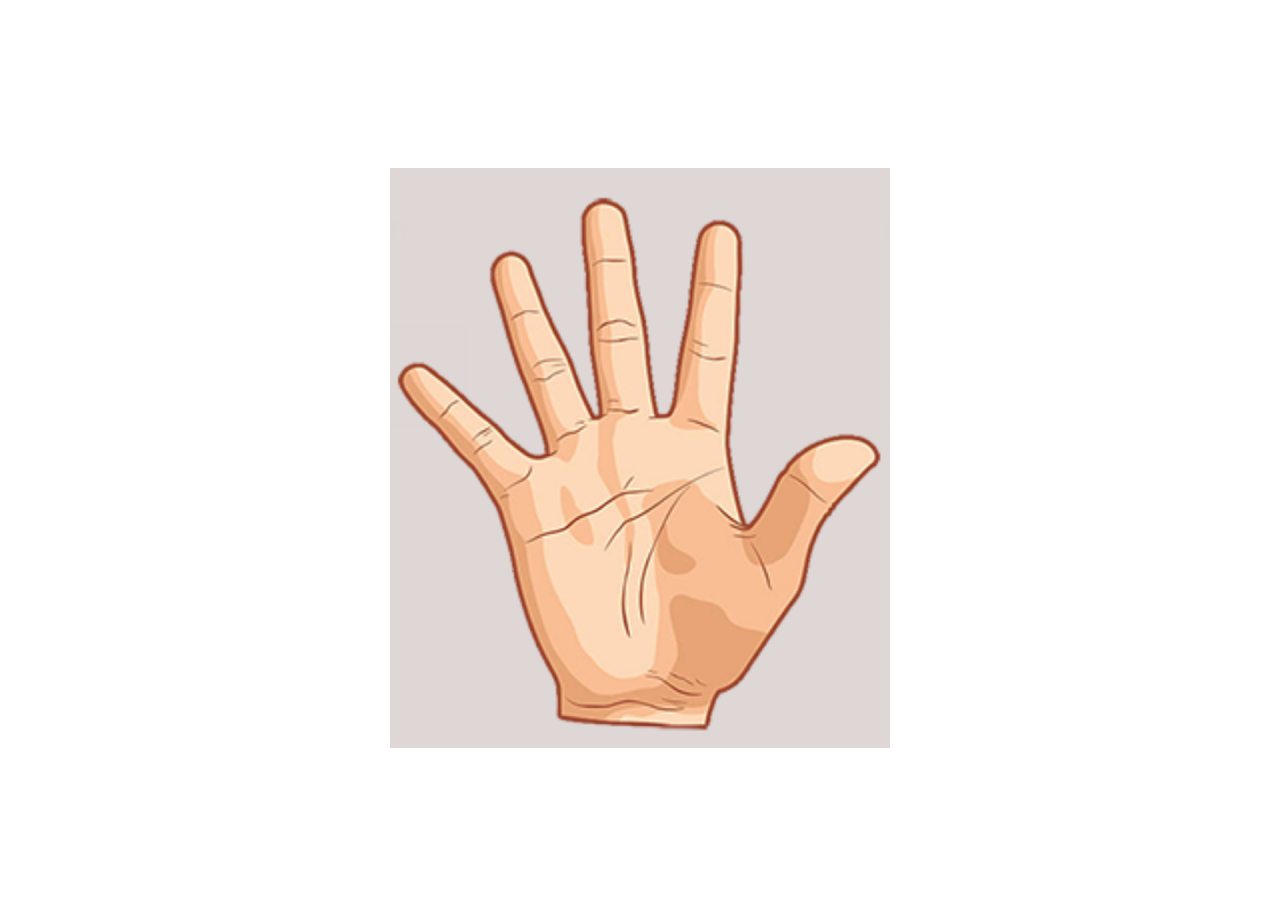
==== index.html @ 716fcd64 "ready for github page" ====
<!DOCTYPE html>
<html lang="en">
<head>
    <meta charset="UTF-8">
    <meta http-equiv="X-UA-Compatible" content="IE=edge">
    <meta name="viewport" content="width=device-width, initial-scale=1.0">
    <title>Document</title>
    <link rel="stylesheet" href="style.css">
    
</head>
<body>
    <div class="scl">
        <div class="hand-wrapper" id="hand">
            <div class="f f1" id="f1"><img src="img/1.svg" alt="f1" ></div>
            <div class="f f2"><img src="img/2.svg" alt="f2"></div>
            <div class="f f3"><img src="img/3.svg" alt="f3"></div>
            <div class="f f4"><img src="img/4.svg" alt="f4"></div>
            <div class="f f5"><img src="img/5.svg" alt="f5"></div>       
        </div>

    </div>
    <script type="application/javascript" src="script.js"></script>
</body>
</html>
---- style.css ----
body{
    height:100vh;
    display: flex;
    justify-content:center;
    align-items: center;
}
.hand-wrapper{
    width:250px;
    height: 290px;
    background: url(/img/righthand.png);
    position: relative;
}

.f{
    position: absolute;
    opacity: 0;
}
.f img{
    height:100%;
    width: 100%;
}
.f1 {
    height: 81px;
    transform: rotate(-45deg) translate(-48px,77px);
}

.f2 {
    height: 98px;
    transform: rotate(-21deg) translate(42px,59px);
}
.f3 {
    height: 109px;
    transform: rotate(-7deg) translate(95px,28px);
}
.f4 {
    height: 109px;
    transform: rotate(6deg) translate(145px,11px);
}
.f5 {
    height: 87px;
    transform: rotate(33deg) translate(225px,2px);
}
.scl{
    transform: scale(2);
}
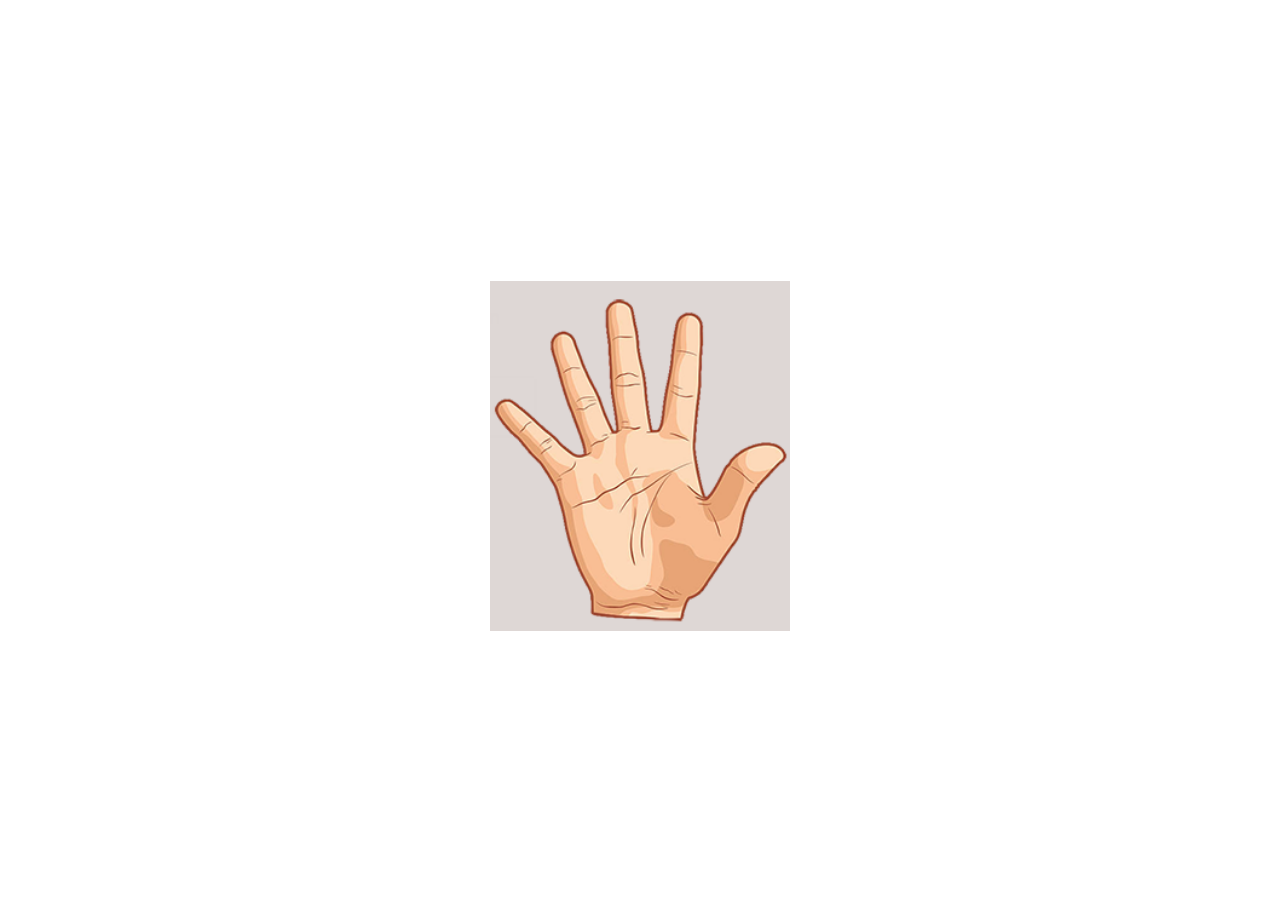
==== commit 6c1517b6: "responsive complete" ====
--- a/index.html
+++ b/index.html
@@ -9,7 +9,7 @@
     
 </head>
 <body>
-    <div class="scl">
+    <!-- <div class="scl">
         <div class="hand-wrapper" id="hand">
             <div class="f f1" id="f1"><img src="img/1.svg" alt="f1" ></div>
             <div class="f f2"><img src="img/2.svg" alt="f2"></div>
@@ -18,6 +18,17 @@
             <div class="f f5"><img src="img/5.svg" alt="f5"></div>       
         </div>
 
+    </div> -->
+
+    <div class="hand-wrapper" id="hand">
+        <img src="img/righthand.png" class="hand">
+        <div class="overlayer">
+            <div class="f f1" id="f1"><img src="img/1.svg" alt="f1" ></div>
+            <div class="f f2"><img src="img/2.svg" alt="f2"></div>
+            <div class="f f3"><img src="img/3.svg" alt="f3"></div>
+            <div class="f f4"><img src="img/4.svg" alt="f4"></div>
+            <div class="f f5"><img src="img/5.svg" alt="f5"></div>   
+        </div>
     </div>
     <script type="application/javascript" src="script.js"></script>
 </body>
--- a/style.css
+++ b/style.css
@@ -3,25 +3,26 @@
     display: flex;
     justify-content:center;
     align-items: center;
+    flex-direction: column;
 }
-.hand-wrapper{
+/* .hand-wrapper{
     width:250px;
     height: 290px;
-    background: url(/img/righthand.png);
+    background:rgba(0,0,0,0.1) url(/img/righthand.png);
     position: relative;
-}
+} */
 
-.f{
+/*.f{
     position: absolute;
     opacity: 0;
 }
-.f img{
+ .f img{
     height:100%;
     width: 100%;
 }
 .f1 {
-    height: 81px;
-    transform: rotate(-45deg) translate(-48px,77px);
+    height: 80px;
+    transform: rotate(-45deg) translate(-48px,78px);
 }
 
 .f2 {
@@ -41,5 +42,59 @@
     transform: rotate(33deg) translate(225px,2px);
 }
 .scl{
-    transform: scale(2);
-}+    width:100px;
+    height:auto;
+    transform: scale(1);
+} */
+.hand-wrapper{
+    width:100%;
+    max-width: 300px;
+    min-width:120px;
+    position: relative;
+}
+.hand-wrapper .hand{
+    width: 100%;
+}
+.overlayer {
+    position: absolute;
+    width: 100%;
+    height: 100%;
+    top: 0;
+    left: 0;
+    right: 0;
+}
+.f{
+    position: absolute;
+    opacity: 0;
+}
+.f img{
+    height: 100%;
+}
+.test .f5{
+    opacity: 1;
+}
+.f1 {
+    width:11%;
+    height: 28%;
+    transform: rotate(-45deg) translate(-176%,96%);
+}
+.f2 {
+    width: 11%;
+    height: 33%;
+    transform: rotate(-21deg) translate(153%,62%);
+}
+.f3{
+    width: 10%;
+    height: 37%;
+    transform: rotate(-7deg) translate(383%,25%);
+}
+.f4 {
+    width: 10%;
+    height: 37%;
+    transform: rotate(6deg) translate(586%,11%);
+}
+.f5 {
+    width: 10%;
+    height: 30%;
+    transform: rotate(30deg) translate(899%,13%);
+}
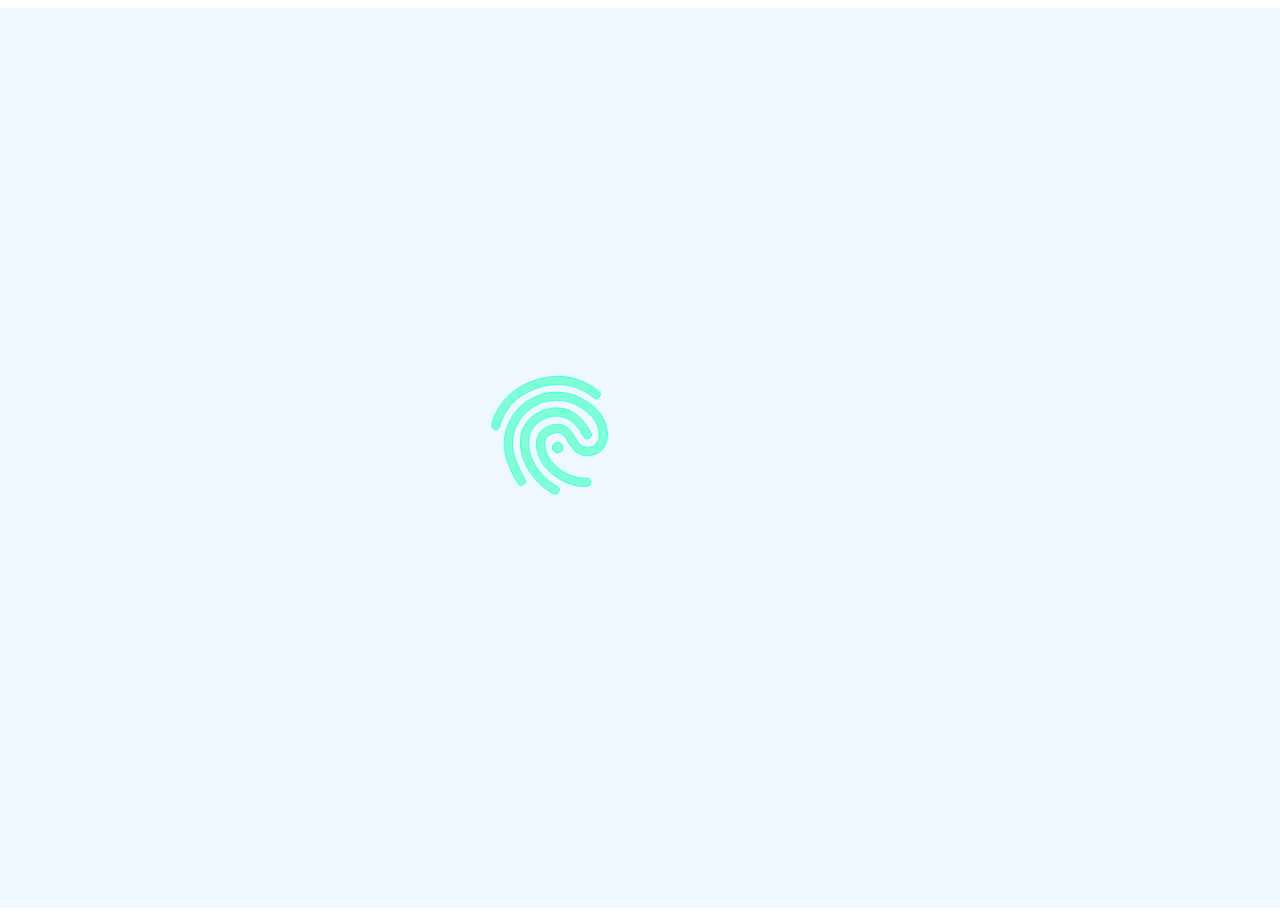
==== commit 4241b579: "fingur print animation added" ====
--- a/index.html
+++ b/index.html
@@ -20,7 +20,7 @@
 
     </div> -->
 
-    <div class="hand-wrapper" id="hand">
+    <!-- <div class="hand-wrapper" id="hand">
         <img src="img/righthand.png" class="hand">
         <div class="overlayer">
             <div class="f f1" id="f1"><img src="img/1.svg" alt="f1" ></div>
@@ -29,7 +29,40 @@
             <div class="f f4"><img src="img/4.svg" alt="f4"></div>
             <div class="f f5"><img src="img/5.svg" alt="f5"></div>   
         </div>
+    </div> -->
+
+    <!-- <div class="hand-wrapper left" id="hand-L">
+        <img src="img/righthand.png" class="hand">
+        <div class="overlayer">
+            <div class="f f1" id="f1"><img src="img/1.svg" alt="f1" ></div>
+            <div class="f f2"><img src="img/2.svg" alt="f2"></div>
+            <div class="f f3"><img src="img/3.svg" alt="f3"></div>
+            <div class="f f4"><img src="img/4.svg" alt="f4"></div>
+            <div class="f f5"><img src="img/5.svg" alt="f5"></div>   
+        </div>
+    </div> -->
+    <!-- <script type="application/javascript" src="script.js"></script> -->
+    <div class="fing-body">
+        <svg data-name="Layer 1" class="fing" viewBox="-5 -5 900 500" fill="none">
+            <path d="M153.99839,343.96646a12.41567,12.41567,0,0,1-15.82023-14.58779c7.2237-30.05261,34.69161-103.54642,134.7581-134.45784,43.34522-13.38973,84.91357-13.6183,123.4999-.68442,31.74358,10.5963,52.81666,27.17817,62.8969,35.19276a12.31341,12.31341,0,0,1,2.01684,17.2966q-.03769.04756-.07578.09478a12.60339,12.60339,0,0,1-17.56068,1.99337c-18.26292-14.38965-73.68419-58.10507-163.507-30.358C192.50012,245.54917,168.67559,308.922,162.49613,334.8498a12.231,12.231,0,0,1-8.49772,9.11663Z" transform="translate(-137.87214 -184.7043)" fill="#000000"/>
+            <path d="M426.73845,514.18533a12.34637,12.34637,0,0,1-3.06766.57666c-78.17506,4.21048-127.91326-60.73529-129.95531-63.443l-.37854-.625c-1.24641-1.9334-31.34184-47.72251-18.09281-84.08779,6.08557-16.62508,19.54445-28.29437,40.11648-34.64925,19.13286-5.91031,34.789-4.16228,48.11506,5.35352,10.92682,7.75306,17.92964,19.31492,24.71706,30.47965,14.11648,23.18223,22.76773,34.97678,49.59965,28.17194,11.7813-2.99018,17.28227-12.20122,19.79538-19.37637,6.76634-19.52475.76956-46.14261-15.09594-66.28064-20.49737-26.12617-77.85958-69.52025-148.63419-47.65734-30.22313,9.33619-54.95754,27.73438-71.52166,53.06787-13.7221,21.0243-21.69933,47.13651-21.87422,71.48765-.27535,45.34076,36.88411,104.99127,37.23649,105.53159a12.29021,12.29021,0,0,1-3.90573,16.9365q-.05694.03569-.11432.07064a12.58421,12.58421,0,0,1-17.235-3.857c-1.67723-2.72769-41.35566-66.32964-41.036-118.73213.445-56.79989,34.96136-124.58835,111.15411-148.125,35.218-10.87915,72.22851-9.05063,107.05754,5.2294,26.99516,11.13575,51.979,29.56992,68.49689,50.61924,21.09753,26.86815,28.53047,62.03785,18.92612,89.48734-6.40291,18.29963-19.65878,30.92632-37.27532,35.44085-45.91379,11.67926-63.90024-17.72645-77.01809-39.17694-13.47024-21.99081-20.92115-32.30138-44.20227-25.10964-12.78346,3.94893-20.6589,10.27669-23.97114,19.368-4.50722,12.428-.2356,28.3576,4.14148,39.525q.068.17513.13632.34941a100.94624,100.94624,0,0,0,25.61319,37.2525c18.01213,16.63359,51.45108,40.347,94.06986,38.06039a12.30862,12.30862,0,0,1,13.04809,11.52176q.00366.059.00676.11808a12.57887,12.57887,0,0,1-8.85231,12.472Z" transform="translate(-137.87214 -184.7043)" fill="#000000"/>
+            <path d="M331.94027,537.53418a12.61554,12.61554,0,0,1-9.87051-1.03136c-38.55715-21.8457-65.6247-51.22826-85.116-92.41043l-.07845-.254c-12.28417-27.45774-19.679-69.409-3.36722-104.86565,12.04219-26.16234,34.6464-44.55164,67.07064-54.56777,38.35034-11.84676,74.05914-3.12453,103.36639,25.10254A153.17045,153.17045,0,0,1,435.92915,354.806a12.51646,12.51646,0,0,1-23.03067,9.80375,128.26069,128.26069,0,0,0-26.96612-37.76029c-22.58989-21.4921-48.85011-27.847-78.142-18.79853-25.31292,7.81938-42.74322,21.64284-51.66594,41.09183-12.86749,27.9938-6.24257,62.94941,3.3706,84.46244,17.18645,36.42267,41.02542,62.25848,74.9609,81.45139a12.25531,12.25531,0,0,1,4.65458,16.69492q-.047.08328-.09529.1659A12.56861,12.56861,0,0,1,331.94027,537.53418Z" transform="translate(-137.87214 -184.7043)" fill="#000000"/>
+            <circle cx="198.12848" cy="213.76821" r="15.94905" fill="#e6e6e6"/>
+            <!-- <path d="M623.57559,593.22447a6.56974,6.56974,0,0,1-.98437-.07421,6.45924,6.45924,0,0,1-4.26075-2.56934L609.56973,578.702a6.49853,6.49853,0,0,1,1.373-9.08886l74.89941-55.24024a6.49989,6.49989,0,0,1,9.08985,1.373l8.75976,11.87793a6.50087,6.50087,0,0,1-1.37207,9.08984L627.42032,591.954A6.45374,6.45374,0,0,1,623.57559,593.22447Z" transform="translate(-137.87214 -184.7043)" fill="#000000"/> -->
+            <!-- <path d="M676.76876,548.74834,665.30524,533.2051a6,6,0,0,1,1.26743-8.39009l43.86106-38.42993a6,6,0,0,1,8.39009,1.26743l20.96352,25.04324a6,6,0,0,1-1.26743,8.39009l-53.36106,28.92993A6,6,0,0,1,676.76876,548.74834Z" transform="translate(-137.87214 -184.7043)" fill="#2f2e41"/> -->
+            <!-- <path d="M747.24551,714.95592H732.48672a6.50753,6.50753,0,0,1-6.5-6.5V585.44127a6.50753,6.50753,0,0,1,6.5-6.5h14.75879a6.50753,6.50753,0,0,1,6.5,6.5V708.45592A6.50753,6.50753,0,0,1,747.24551,714.95592Z" transform="translate(-137.87214 -184.7043)" fill="#000000"/> -->
+            <!-- <path d="M776.4379,714.95592H761.67813a6.50753,6.50753,0,0,1-6.5-6.5V585.44127a6.50753,6.50753,0,0,1,6.5-6.5H776.4379a6.50753,6.50753,0,0,1,6.5,6.5V708.45592A6.50753,6.50753,0,0,1,776.4379,714.95592Z" transform="translate(-137.87214 -184.7043)" fill="#000000"/> -->
+            <!-- <rect x="452.92269" y="528.35068" width="324.03261" height="2.24072" fill="#3f3d56"/> -->
+            <!-- <circle cx="610.21645" cy="195.74247" r="53.51916" fill="#000000"/> -->
+            <!-- <path d="M830.94449,651.87926,799.95041,514.23375V481.71227a8.0002,8.0002,0,0,0-8-8H762.25992V452.79918a7.99989,7.99989,0,0,0-8-8h-16a7.99988,7.99988,0,0,0-8,8v20.91309H700.56943a8.0002,8.0002,0,0,0-8,8V652.79918a7.96814,7.96814,0,0,0,.58429,2.99268,7.83428,7.83428,0,0,0,7.37713,6.20654L825.95535,666.18C833.4512,666.37682,836.85245,656.62779,830.94449,651.87926Z" transform="translate(-137.87214 -184.7043)" fill="#2f2e41"/> -->
+            <!-- <path d="M748.60294,399.4608c-3.30567-.09277-7.41993-.208-10.58887-2.52344a8.13148,8.13148,0,0,1-3.2002-6.07031,5.47132,5.47132,0,0,1,1.86035-4.49512c1.65723-1.39843,4.07618-1.72558,6.67774-.96093l-2.69922-19.72657,1.98242-.27148,3.17188,23.19043-1.6543-.75879c-1.91895-.88086-4.55176-1.32812-6.1875.05469a3.51336,3.51336,0,0,0-1.15234,2.89648,6.14335,6.14335,0,0,0,2.38086,4.52637c2.46679,1.80176,5.74609,2.03516,9.46582,2.13867Z" transform="translate(-137.87214 -184.7043)" fill="#2f2e41"/> -->
+            <!-- <rect x="582.21028" y="182.68229" width="10.77148" height="2" fill="#2f2e41"/> -->
+            <!-- <rect x="616.21028" y="182.68229" width="10.77148" height="2" fill="#2f2e41"/> -->
+            <!-- <path d="M701.2213,345.85375c-9.5066-5.76148-13.98372-16.69081-13.992-27.50019a39.63722,39.63722,0,0,1,14.0122-30.27526c9.79165-8.46851,22.83139-12.61284,35.57037-13.66587,15.41314-1.27407,30.726,2.07612,45.44561,6.35205,15.76132,4.57855,31.20521,10.3394,47.33916,13.54478,15.65648,3.11052,31.35415,3.41726,46.76828-1.0808,14.22686-4.15159,28.66778-11.48765,43.86373-10.2163,13.12473,1.09807,23.092,9.83219,29.797,20.623,13.3117,21.4236,14.36311,50.17839,33.50653,68.01847,8.277,7.71346,19.05952,11.20764,29.83643,13.81931,10.334,2.50434,21.35767,4.10892,30.84067,9.17715,10.16871,5.43472,16.32466,15.64966,14.73384,27.3543-1.80681,13.29371-11.26648,24.7352-21.68129,32.54466A91.7308,91.7308,0,0,1,959.86755,469.675c-27.63238-7.33068-50.0878-28.74617-79.52754-30.08822-16.42351-.74869-32.59413,3.72561-49.01532,2.98373-11.38058-.51415-23.6301-4.72154-31.5567-13.1851a24.70886,24.70886,0,0,1-6.75688-14.53719c-.17935-1.90565-3.18111-1.92437-3,0,1.12531,11.95692,9.92656,20.78875,20.43,25.64427a56.35532,56.35532,0,0,0,17.4797,4.8121c8.03605.88756,16.22905.04793,24.22831-.82906,8.455-.927,16.924-2.06875,25.44779-1.96661a72.73989,72.73989,0,0,1,22.83729,4.06146c14.10562,4.838,26.81283,12.86479,40.28825,19.11627,13.04225,6.05051,26.69986,9.8018,41.14564,9.89485a96.211,96.211,0,0,0,40.36761-8.65716c12.47778-5.68433,24.20328-14.16938,31.97215-25.60781,7.28389-10.72436,11.10815-24.79317,4.55309-36.79916-5.13765-9.40992-14.93617-14.17174-24.81595-17.1034-10.95224-3.2499-22.399-4.73427-33.1198-8.78141a45.59328,45.59328,0,0,1-15.17179-9.10021,57.00307,57.00307,0,0,1-11.531-15.91091c-6.13768-11.97309-9.27378-25.12326-14.44276-37.49049-4.788-11.4558-11.34014-23.0022-21.8937-30.06219a37.24444,37.24444,0,0,0-19.05741-6.15172c-7.51773-.34-14.98848,1.38578-22.13353,3.56055-7.561,2.30137-14.93941,5.17585-22.55755,7.29394a81.67171,81.67171,0,0,1-24.66881,2.94615c-17.122-.55786-33.6618-5.6441-49.87113-10.77223-28.39559-8.98348-59.976-18.60067-88.52459-4.75306-11.12369,5.39559-20.546,14.44825-24.51851,26.33536-3.515,10.51812-3.0293,22.787,2.38964,32.58624a30.45529,30.45529,0,0,0,10.86307,11.33016c1.6554,1.00326,3.16488-1.59,1.51416-2.59041Z" transform="translate(-137.87214 -184.7043)" fill="#2f2e41"/> -->
+            <!-- <path d="M783.96036,613.29869H769.20059a6.50753,6.50753,0,0,1-6.5-6.5V521.54381a6.50753,6.50753,0,0,1,6.5-6.5h14.75977a6.50753,6.50753,0,0,1,6.5,6.5v85.25488A6.50753,6.50753,0,0,1,783.96036,613.29869Z" transform="translate(-137.87214 -184.7043)" fill="#000000"/><path d="M726.9884,332.61173a12.73586,12.73586,0,0,0,21.6586,7.20072l-2.50708-.6619a21.2049,21.2049,0,0,0,37.15165,4.39669c1.12959-1.56941-1.47153-3.0687-2.59041-1.51416a18.20993,18.20993,0,0,1-31.6684-3.68,1.52213,1.52213,0,0,0-2.50708-.6619,9.75815,9.75815,0,0,1-16.64444-5.87692c-.26768-1.90385-3.15875-1.09378-2.89284.79752Z" transform="translate(-137.87214 -184.7043)" fill="#2f2e41"/><path id="f6ad8881-531f-450f-af8c-ee430f91c944-2277" data-name="Path 33" d="M632.42429,545.597l-.31281.21207-5.80766-8.56676a5.99,5.99,0,0,0-8.3193-1.59685h0l-18.14991,12.30436a5.99,5.99,0,0,0-1.59685,8.3193l31.86134,46.998a5.99,5.99,0,0,0,8.31929,1.59685h0l18.14984-12.3043a5.99,5.99,0,0,0,1.59685-8.3193h0l-21.91969-32.33328.31281-.21207Z" transform="translate(-137.87214 -184.7043)" fill="#3f3d56"/> -->
+            <!-- <path id="fc886b53-8f7f-459a-8f46-dc88972f03c0-2278" data-name="Path 34" d="M619.35741,537.87l-2.29312,1.55457a2.05711,2.05711,0,0,1,.01391,3.41481l-10.06407,6.82273a2.05711,2.05711,0,0,1-3.16675-1.27707l-2.14211,1.4522a4.32985,4.32985,0,0,0-1.15428,6.01356h0l30.79331,45.42257a4.32984,4.32984,0,0,0,6.01355,1.15428h0l17.65162-11.96656a4.32985,4.32985,0,0,0,1.15428-6.01355h0l-30.79346-45.4228a4.32985,4.32985,0,0,0-6.01356-1.15427h0Z" transform="translate(-137.87214 -184.7043)" fill="#fff"/> -->
+        </svg>
     </div>
-    <script type="application/javascript" src="script.js"></script>
+
 </body>
 </html>--- a/style.css
+++ b/style.css
@@ -98,3 +98,47 @@
     height: 30%;
     transform: rotate(30deg) translate(899%,13%);
 }
+
+.fing-body{
+    width:100vw;
+    height:100vh;
+    display: flex;
+    position: relative;
+    background-color: aliceblue;
+
+}
+.fing{
+    width: 300px;
+    position: absolute;
+    top:50%;
+    left:50%;
+    transform: translate(-50%, -50%);
+}
+path{
+    fill-opacity: 1;
+    stroke: aqua;
+    stroke-width: 2px;
+    fill: aquamarine;
+    stroke-dashoffset: 0;
+    stroke-dasharray: 5000;
+    transition: fill .9s ease;
+
+    animation: animate 5s ease-in-out;
+}
+circle{
+    fill-opacity: 1;
+    stroke: aqua;
+    fill: aquamarine;
+    stroke-width: 2px;
+}
+
+@keyframes animate {
+    0%{
+        stroke-dashoffset: 5000;
+        fill: none;
+    }
+    100%{
+        stroke-dashoffset: 0;
+        fill: aqua;
+    }
+}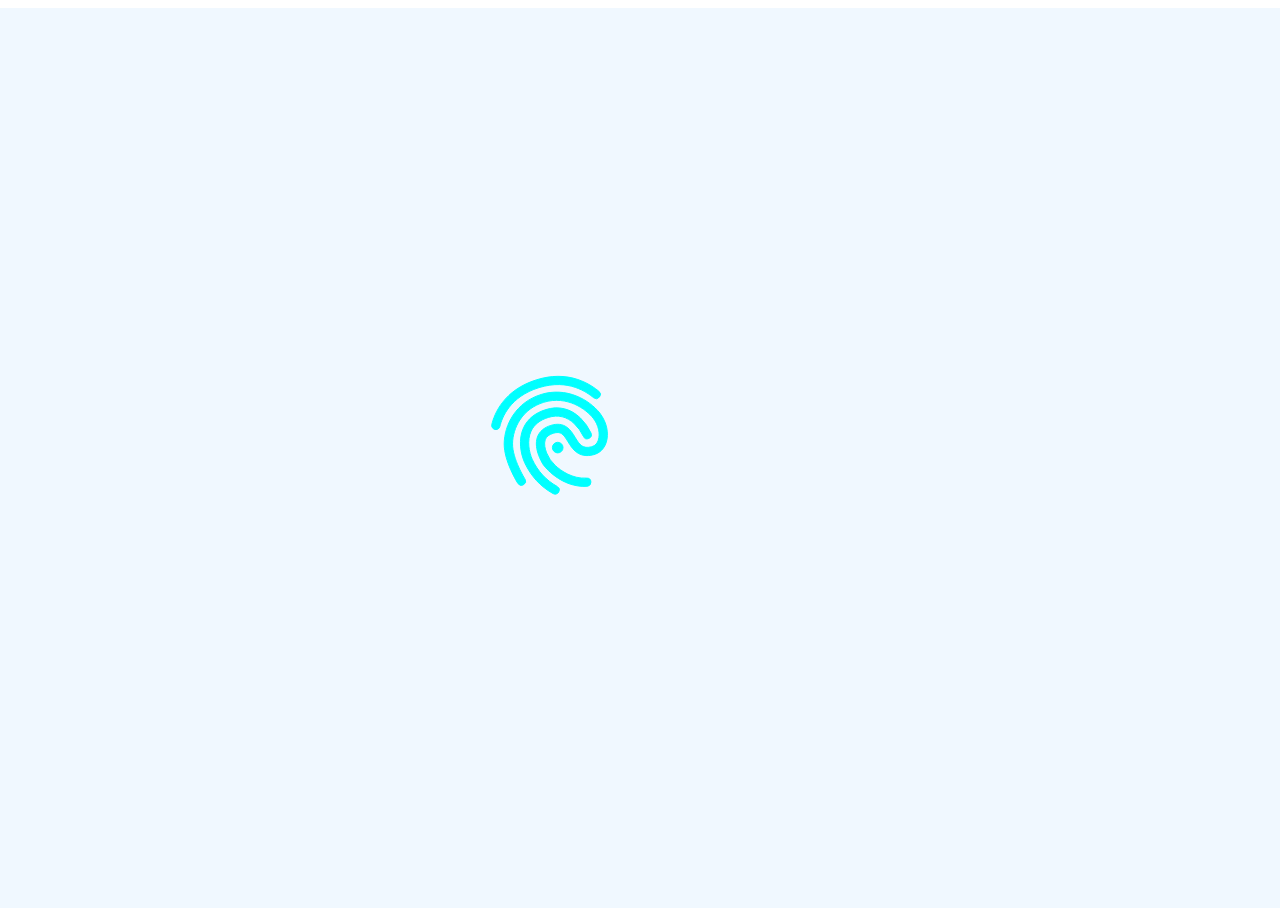
==== commit e420b56c: "finger print animation" ====
--- a/index.html
+++ b/index.html
@@ -24,7 +24,7 @@
         <img src="img/righthand.png" class="hand">
         <div class="overlayer">
             <div class="f f1" id="f1"><img src="img/1.svg" alt="f1" ></div>
-            <div class="f f2"><img src="img/2.svg" alt="f2"></div>
+            <div class="f f2" ><img src="img/2.svg" alt="f2"></div>
             <div class="f f3"><img src="img/3.svg" alt="f3"></div>
             <div class="f f4"><img src="img/4.svg" alt="f4"></div>
             <div class="f f5"><img src="img/5.svg" alt="f5"></div>   
--- a/style.css
+++ b/style.css
@@ -117,28 +117,46 @@
 path{
     fill-opacity: 1;
     stroke: aqua;
-    stroke-width: 2px;
-    fill: aquamarine;
+    stroke-width: 3px;
+    fill: aqua;
     stroke-dashoffset: 0;
     stroke-dasharray: 5000;
     transition: fill .9s ease;
 
-    animation: animate 5s ease-in-out;
+    animation: animate 8s ease-in-out;
+    animation-iteration-count: infinite;
 }
 circle{
     fill-opacity: 1;
     stroke: aqua;
-    fill: aquamarine;
-    stroke-width: 2px;
+    fill: aqua;
+    stroke-width: 3px;
+    stroke-dashoffset: 0;
+    stroke-dasharray: 5000;
+
+    animation: animate 8s ease-in-out;
+    animation-iteration-count: infinite;
 }
 
 @keyframes animate {
     0%{
         stroke-dashoffset: 5000;
-        fill: none;
+        fill: white;
+    }
+    25%{
+        stroke-dashoffset: 0;
+        fill:white;
+    }
+    50%{
+        stroke-dashoffset: 5000;
+        fill: white;
+    }
+    75%{
+        stroke-dashoffset: 0;
+        fill:white;
     }
     100%{
-        stroke-dashoffset: 0;
-        fill: aqua;
+        stroke-dashoffset: 5000;
+        fill:white;
     }
 }